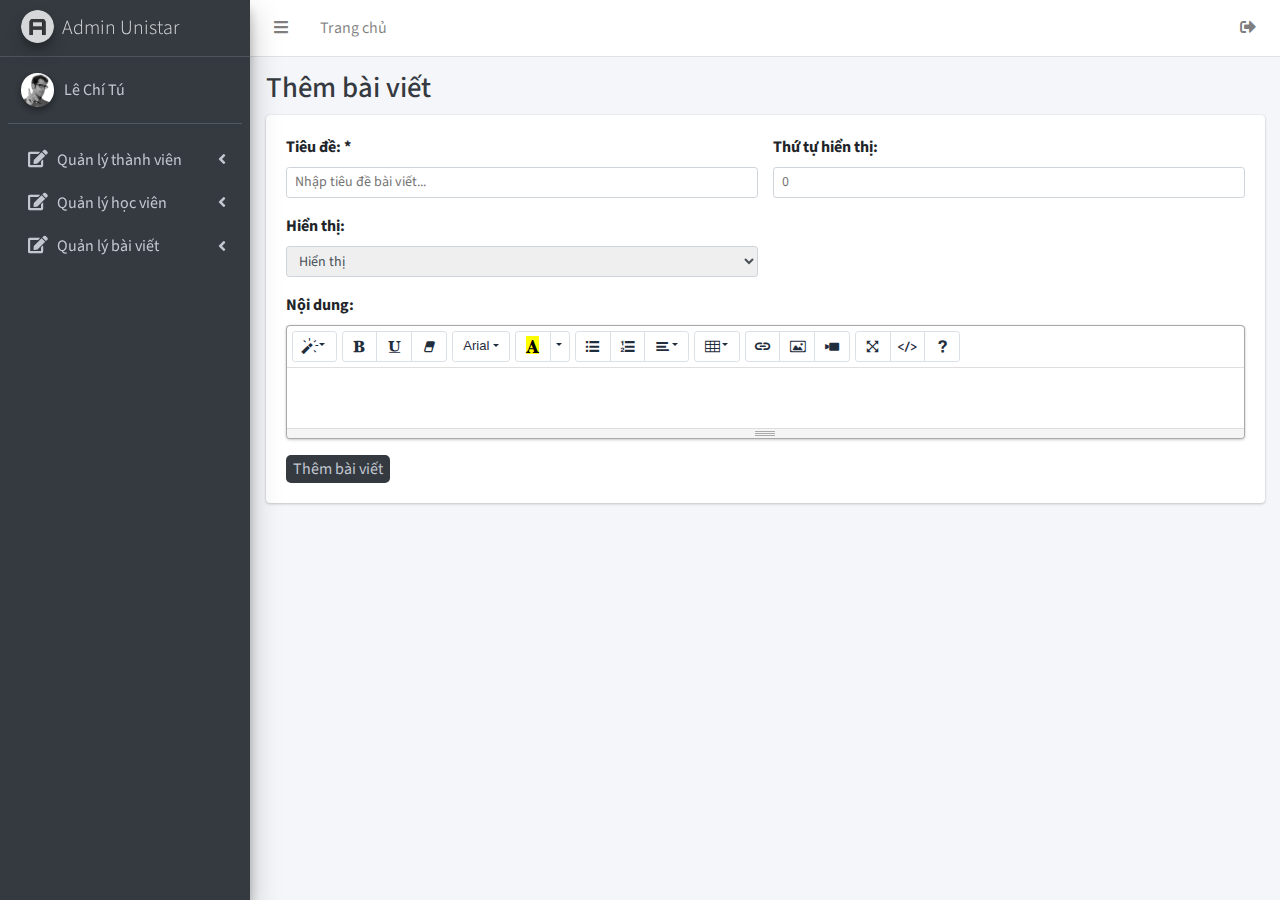
==== admin/news/add-news.html @ 6c9ebf9a "final" ====
<!DOCTYPE html>
<html>

<head>
    <meta charset="utf-8">
    <meta http-equiv="X-UA-Compatible" content="IE=edge">
    <title>Thêm bài viết</title>
    <!-- Tell the browser to be responsive to screen width -->
    <meta name="viewport" content="width=device-width, initial-scale=1">
    <!-- Font Awesome -->
    <link rel="stylesheet" href="/plugins/fontawesome-free/css/all.min.css">
    <!-- Ionicons -->
    <link rel="stylesheet" href="https://code.ionicframework.com/ionicons/2.0.1/css/ionicons.min.css">
    <!-- Tempusdominus Bbootstrap 4 -->
    <link rel="stylesheet" href="/plugins/tempusdominus-bootstrap-4/css/tempusdominus-bootstrap-4.min.css">
    <!-- iCheck -->
    <link rel="stylesheet" href="/plugins/icheck-bootstrap/icheck-bootstrap.min.css">
    <!-- JQVMap -->
    <link rel="stylesheet" href="/plugins/jqvmap/jqvmap.min.css">
    <!-- Theme style -->
    <link rel="stylesheet" href="/dist/css/adminlte.min.css">
    <!-- overlayScrollbars -->
    <link rel="stylesheet" href="/plugins/overlayScrollbars/css/OverlayScrollbars.min.css">
    <!-- Daterange picker -->
    <link rel="stylesheet" href="/plugins/daterangepicker/daterangepicker.css">
    <!-- summernote -->
    <link rel="stylesheet" href="/plugins/summernote/summernote-bs4.css">
    <!-- Google Font: Source Sans Pro -->
    <link href="https://fonts.googleapis.com/css?family=Source+Sans+Pro:300,400,400i,700" rel="stylesheet">

    <link rel="stylesheet" href="/css/style-admin.css">
</head>

<body class="hold-transition sidebar-mini layout-fixed">
    <div class="wrapper">

        <!-- Header -->
        <nav class="main-header navbar navbar-expand navbar-white navbar-light">
            <ul class="navbar-nav">
                <li class="nav-item">
                    <a class="nav-link" data-widget="pushmenu" href="#" role="button"><i class="fas fa-bars"></i></a>
                </li>
                <li class="nav-item d-none d-sm-inline-block">
                    <a href="/index.html" class="nav-link">Trang chủ</a>
                </li>
            </ul>

            <ul class="navbar-nav ml-auto">
                <li class="nav-item">
                    <a class="nav-link" data-widget="control-sidebar" data-slide="true" href="#" role="button">
                        <i class="fas fa-sign-out-alt"></i>
                    </a>
                </li>
            </ul>
        </nav>
        <!-- /Header -->

        <!-- Menu left -->
        <aside class="main-sidebar sidebar-dark-primary elevation-4">
            <!-- Brand Logo -->
            <a href="index.html" class="brand-link">
                <img src="/dist/img/AdminLTELogo.png" alt="AdminLTE Logo" class="brand-image img-circle elevation-3"
                    style="opacity: .8">
                <span class="brand-text font-weight-light">Admin Unistar</span>
            </a>

            <!-- Sidebar -->
            <div class="sidebar">
                <!-- Sidebar user panel (optional) -->
                <div class="user-panel mt-3 pb-3 mb-3 d-flex">
                    <div class="image">
                        <img src="/dist/img/user2-160x160.jpg" class="img-circle elevation-2" alt="User Image">
                    </div>
                    <div class="info">
                        <a href="#" class="d-block">Lê Chí Tú</a>
                    </div>
                </div>

                <!-- Sidebar Menu -->
                <nav class="mt-2">
                    <ul class="nav nav-pills nav-sidebar flex-column" data-widget="treeview" role="menu"
                        data-accordion="false">
                        <!-- Add icons to the links using the .nav-icon class
               with font-awesome or any other icon font library -->

                        <li class="nav-item has-treeview">
                            <a href="#" class="nav-link">
                                <i class="nav-icon fas fa-edit"></i>
                                <p>
                                    Quản lý thành viên
                                    <i class="fas fa-angle-left right"></i>
                                </p>
                            </a>
                            <ul class="nav nav-treeview">
                                <li class="nav-item">
                                    <a href="/admin/user/list-user.html" class="nav-link">
                                        <i class="far fa-circle nav-icon"></i>
                                        <p>Danh sách thành viên</p>
                                    </a>
                                </li>
                                <li class="nav-item">
                                    <a href="/admin/user/add-user.html" class="nav-link">
                                        <i class="far fa-circle nav-icon"></i>
                                        <p>Thêm thành viên</p>
                                    </a>
                                </li>
                            </ul>
                        </li>

                        <li class="nav-item has-treeview">
                            <a href="#" class="nav-link">
                                <i class="nav-icon fas fa-edit"></i>
                                <p>
                                    Quản lý học viên
                                    <i class="fas fa-angle-left right"></i>
                                </p>
                            </a>
                            <ul class="nav nav-treeview">
                                <li class="nav-item">
                                    <a href="/admin/student/list-student.html" class="nav-link">
                                        <i class="far fa-circle nav-icon"></i>
                                        <p>Danh sách học viên</p>
                                    </a>
                                </li>
                                <li class="nav-item">
                                    <a href="/admin/student/add-student.html" class="nav-link">
                                        <i class="far fa-circle nav-icon"></i>
                                        <p>Thêm học viên</p>
                                    </a>
                                </li>
                            </ul>
                        </li>

                        <li class="nav-item has-treeview">
                            <a href="#" class="nav-link">
                                <i class="nav-icon fas fa-edit"></i>
                                <p>
                                    Quản lý bài viết
                                    <i class="fas fa-angle-left right"></i>
                                </p>
                            </a>
                            <ul class="nav nav-treeview">
                                <li class="nav-item">
                                    <a href="/admin/news/list-news.html" class="nav-link">
                                        <i class="far fa-circle nav-icon"></i>
                                        <p>Danh sách bài viết</p>
                                    </a>
                                </li>
                                <li class="nav-item">
                                    <a href="/admin/news/add-news.html" class="nav-link">
                                        <i class="far fa-circle nav-icon"></i>
                                        <p>Thêm bài viết</p>
                                    </a>
                                </li>
                            </ul>
                        </li>
                    </ul>
                </nav>
                <!-- /.sidebar-menu -->
            </div>
            <!-- /.sidebar -->
        </aside>
        <!-- /Menu left -->

        <!-- Content -->
        <div class="content-wrapper">
            <div class="content-header">
                <div class="container-fluid">
                    <div class="row mb-2">
                        <div class="col-sm-6">
                            <h1 class="m-0 text-dark">Thêm bài viết</h1>
                        </div>
                    </div>

                    <div class="card card-default add-user">
                        <div class="card-body">
                            <div class="row">
                                <div class="col-md-6">
                                    <div class="form-group">
                                        <div class="title">
                                            Tiêu đề: *
                                        </div>
                                        <div class="form-input">
                                            <input type="text" placeholder="Nhập tiêu đề bài viết...">
                                        </div>
                                    </div>
                                    <div class="form-group">
                                        <div class="title">
                                            Hiển thị:
                                        </div>
                                        <div class="form-option">
                                            <select>
                                                <option>Hiển thị</option>
                                                <option>Không hiển thị</option>
                                            </select>
                                        </div>
                                    </div>
                                </div>

                                <div class="col-md-6">
                                    <div class="form-group">
                                        <div class="title">
                                            Thứ tự hiển thị:
                                        </div>
                                        <div class="form-input">
                                            <input type="number" placeholder="0">
                                        </div>
                                    </div>
                                </div>

                                <div class="col-md-12">
                                    <div class="form-group">
                                        <div class="title">
                                            Nội dung:
                                        </div>
                                        <div class="form-input">
                                            <textarea class="textarea" placeholder="Place some text here"
                                            style="width: 100%; height: 200px; font-size: 14px; line-height: 18px; border: 1px solid #dddddd; padding: 10px;"></textarea>
                                        </div>
                                    </div>
                                </div>
                                
                            </div>
                            <div class="button-add">
                                <input type="submit" value="Thêm bài viết">
                              </div>

                        </div>
                        
                    </div>
                </div>

            </div>
        </div>
        <!-- /Content -->
    </div>

    <!-- jQuery -->
    <script src="/plugins/jquery/jquery.min.js"></script>
    <!-- jQuery UI 1.11.4 -->
    <script src="/plugins/jquery-ui/jquery-ui.min.js"></script>
    <!-- Resolve conflict in jQuery UI tooltip with Bootstrap tooltip -->
    <script>
        $.widget.bridge('uibutton', $.ui.button)
    </script>
    <!-- Bootstrap 4 -->
    <script src="/plugins/bootstrap/js/bootstrap.bundle.min.js"></script>
    <!-- ChartJS -->
    <script src="/plugins/chart.js/Chart.min.js"></script>
    <!-- Sparkline -->
    <script src="/plugins/sparklines/sparkline.js"></script>
    <!-- JQVMap -->
    <script src="/plugins/jqvmap/jquery.vmap.min.js"></script>
    <script src="/plugins/jqvmap/maps/jquery.vmap.usa.js"></script>
    <!-- jQuery Knob Chart -->
    <script src="/plugins/jquery-knob/jquery.knob.min.js"></script>
    <!-- daterangepicker -->
    <script src="/plugins/moment/moment.min.js"></script>
    <script src="/plugins/daterangepicker/daterangepicker.js"></script>
    <!-- Tempusdominus Bootstrap 4 -->
    <script src="/plugins/tempusdominus-bootstrap-4/js/tempusdominus-bootstrap-4.min.js"></script>
    <!-- Summernote -->
    <script src="/plugins/summernote/summernote-bs4.min.js"></script>
    <!-- overlayScrollbars -->
    <script src="/plugins/overlayScrollbars/js/jquery.overlayScrollbars.min.js"></script>
    <!-- AdminLTE App -->
    <script src="/dist/js/adminlte.js"></script>
    <!-- AdminLTE dashboard demo (This is only for demo purposes) -->
    <script src="/dist/js/pages/dashboard.js"></script>
    <!-- AdminLTE for demo purposes -->
    <script src="/dist/js/demo.js"></script>
</body>

</html>
---- plugins/jqvmap/jqvmap.min.css ----
.jqvmap-label,.jqvmap-pin{pointer-events:none}.jqvmap-label{position:absolute;display:none;-webkit-border-radius:3px;-moz-border-radius:3px;border-radius:3px;background:#292929;color:#fff;font-family:sans-serif,Verdana;font-size:smaller;padding:3px}.jqvmap-zoomin,.jqvmap-zoomout{position:absolute;left:10px;-webkit-border-radius:3px;-moz-border-radius:3px;border-radius:3px;background:#000;padding:3px;color:#fff;width:10px;height:10px;cursor:pointer;line-height:10px;text-align:center}.jqvmap-zoomin{top:10px}.jqvmap-zoomout{top:30px}.jqvmap-region{cursor:pointer}.jqvmap-ajax_response{width:100%;height:500px}
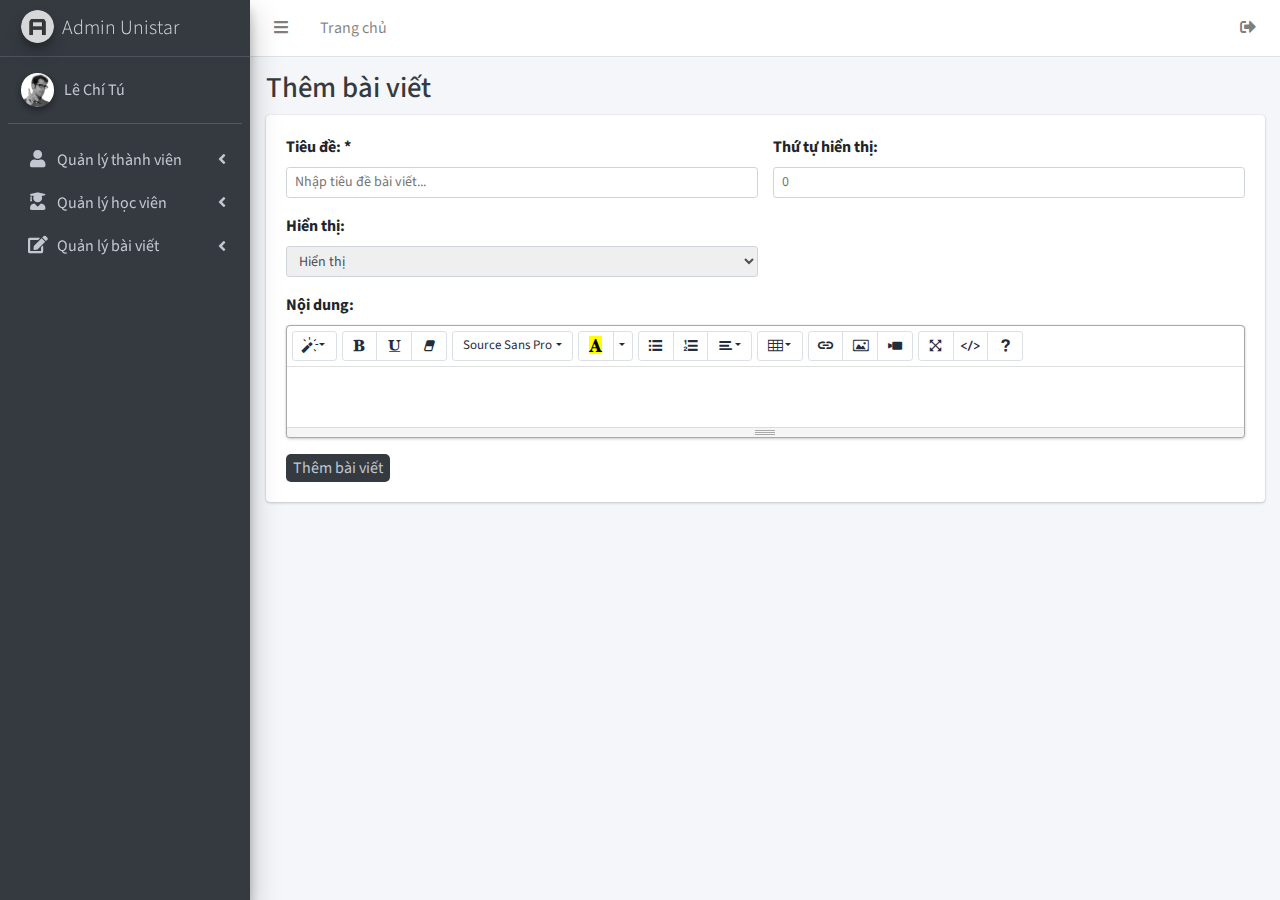
==== commit f8e9fa0f: "fix icon" ====
--- a/admin/news/add-news.html
+++ b/admin/news/add-news.html
@@ -58,7 +58,7 @@
         <!-- Menu left -->
         <aside class="main-sidebar sidebar-dark-primary elevation-4">
             <!-- Brand Logo -->
-            <a href="index.html" class="brand-link">
+            <a href="/index.html" class="brand-link">
                 <img src="/dist/img/AdminLTELogo.png" alt="AdminLTE Logo" class="brand-image img-circle elevation-3"
                     style="opacity: .8">
                 <span class="brand-text font-weight-light">Admin Unistar</span>
@@ -72,91 +72,90 @@
                         <img src="/dist/img/user2-160x160.jpg" class="img-circle elevation-2" alt="User Image">
                     </div>
                     <div class="info">
-                        <a href="#" class="d-block">Lê Chí Tú</a>
+                        <a href="/index.html" class="d-block">Lê Chí Tú</a>
                     </div>
                 </div>
 
                 <!-- Sidebar Menu -->
-                <nav class="mt-2">
-                    <ul class="nav nav-pills nav-sidebar flex-column" data-widget="treeview" role="menu"
-                        data-accordion="false">
-                        <!-- Add icons to the links using the .nav-icon class
-               with font-awesome or any other icon font library -->
-
-                        <li class="nav-item has-treeview">
-                            <a href="#" class="nav-link">
-                                <i class="nav-icon fas fa-edit"></i>
-                                <p>
-                                    Quản lý thành viên
-                                    <i class="fas fa-angle-left right"></i>
-                                </p>
-                            </a>
-                            <ul class="nav nav-treeview">
-                                <li class="nav-item">
-                                    <a href="/admin/user/list-user.html" class="nav-link">
-                                        <i class="far fa-circle nav-icon"></i>
-                                        <p>Danh sách thành viên</p>
-                                    </a>
-                                </li>
-                                <li class="nav-item">
-                                    <a href="/admin/user/add-user.html" class="nav-link">
-                                        <i class="far fa-circle nav-icon"></i>
-                                        <p>Thêm thành viên</p>
-                                    </a>
-                                </li>
-                            </ul>
-                        </li>
-
-                        <li class="nav-item has-treeview">
-                            <a href="#" class="nav-link">
-                                <i class="nav-icon fas fa-edit"></i>
-                                <p>
-                                    Quản lý học viên
-                                    <i class="fas fa-angle-left right"></i>
-                                </p>
-                            </a>
-                            <ul class="nav nav-treeview">
-                                <li class="nav-item">
-                                    <a href="/admin/student/list-student.html" class="nav-link">
-                                        <i class="far fa-circle nav-icon"></i>
-                                        <p>Danh sách học viên</p>
-                                    </a>
-                                </li>
-                                <li class="nav-item">
-                                    <a href="/admin/student/add-student.html" class="nav-link">
-                                        <i class="far fa-circle nav-icon"></i>
-                                        <p>Thêm học viên</p>
-                                    </a>
-                                </li>
-                            </ul>
-                        </li>
-
-                        <li class="nav-item has-treeview">
-                            <a href="#" class="nav-link">
-                                <i class="nav-icon fas fa-edit"></i>
-                                <p>
-                                    Quản lý bài viết
-                                    <i class="fas fa-angle-left right"></i>
-                                </p>
-                            </a>
-                            <ul class="nav nav-treeview">
-                                <li class="nav-item">
-                                    <a href="/admin/news/list-news.html" class="nav-link">
-                                        <i class="far fa-circle nav-icon"></i>
-                                        <p>Danh sách bài viết</p>
-                                    </a>
-                                </li>
-                                <li class="nav-item">
-                                    <a href="/admin/news/add-news.html" class="nav-link">
-                                        <i class="far fa-circle nav-icon"></i>
-                                        <p>Thêm bài viết</p>
-                                    </a>
-                                </li>
-                            </ul>
-                        </li>
-                    </ul>
-                </nav>
-                <!-- /.sidebar-menu -->
+        <nav class="mt-2">
+            <ul class="nav nav-pills nav-sidebar flex-column" data-widget="treeview" role="menu" data-accordion="false">
+              <!-- Add icons to the links using the .nav-icon class
+                 with font-awesome or any other icon font library -->
+  
+              <li class="nav-item has-treeview">
+                <a href="#" class="nav-link">
+                  <i class="nav-icon fas fa-user"></i>
+                  <p>
+                    Quản lý thành viên
+                    <i class="fas fa-angle-left right"></i>
+                  </p>
+                </a>
+                <ul class="nav nav-treeview">
+                  <li class="nav-item">
+                    <a href="/admin/user/list-user.html" class="nav-link">
+                      <i class="far fa-circle nav-icon"></i>
+                      <p>Danh sách thành viên</p>
+                    </a>
+                  </li>
+                  <li class="nav-item">
+                    <a href="/admin/user/add-user.html" class="nav-link">
+                      <i class="far fa-circle nav-icon"></i>
+                      <p>Thêm thành viên</p>
+                    </a>
+                  </li>
+                </ul>
+              </li>
+  
+              <li class="nav-item has-treeview">
+                <a href="#" class="nav-link">
+                  <i class="nav-icon fas fa-user-graduate"></i>
+                  <p>
+                    Quản lý học viên
+                    <i class="fas fa-angle-left right"></i>
+                  </p>
+                </a>
+                <ul class="nav nav-treeview">
+                  <li class="nav-item">
+                    <a href="/admin/student/list-student.html" class="nav-link">
+                      <i class="far fa-circle nav-icon"></i>
+                      <p>Danh sách học viên</p>
+                    </a>
+                  </li>
+                  <li class="nav-item">
+                    <a href="/admin/student/add-student.html" class="nav-link">
+                      <i class="far fa-circle nav-icon"></i>
+                      <p>Thêm học viên</p>
+                    </a>
+                  </li>
+                </ul>
+              </li>
+  
+              <li class="nav-item has-treeview">
+                <a href="#" class="nav-link">
+                  <i class="nav-icon fas fa-edit"></i>
+                  <p>
+                    Quản lý bài viết
+                    <i class="fas fa-angle-left right"></i>
+                  </p>
+                </a>
+                <ul class="nav nav-treeview">
+                  <li class="nav-item">
+                    <a href="/admin/news/list-news.html" class="nav-link">
+                      <i class="far fa-circle nav-icon"></i>
+                      <p>Danh sách bài viết</p>
+                    </a>
+                  </li>
+                  <li class="nav-item">
+                    <a href="/admin/news/add-news.html" class="nav-link">
+                      <i class="far fa-circle nav-icon"></i>
+                      <p>Thêm bài viết</p>
+                    </a>
+                  </li>
+                </ul>
+              </li>
+            </ul>
+          </nav>
+          <!-- /.sidebar-menu -->
             </div>
             <!-- /.sidebar -->
         </aside>
